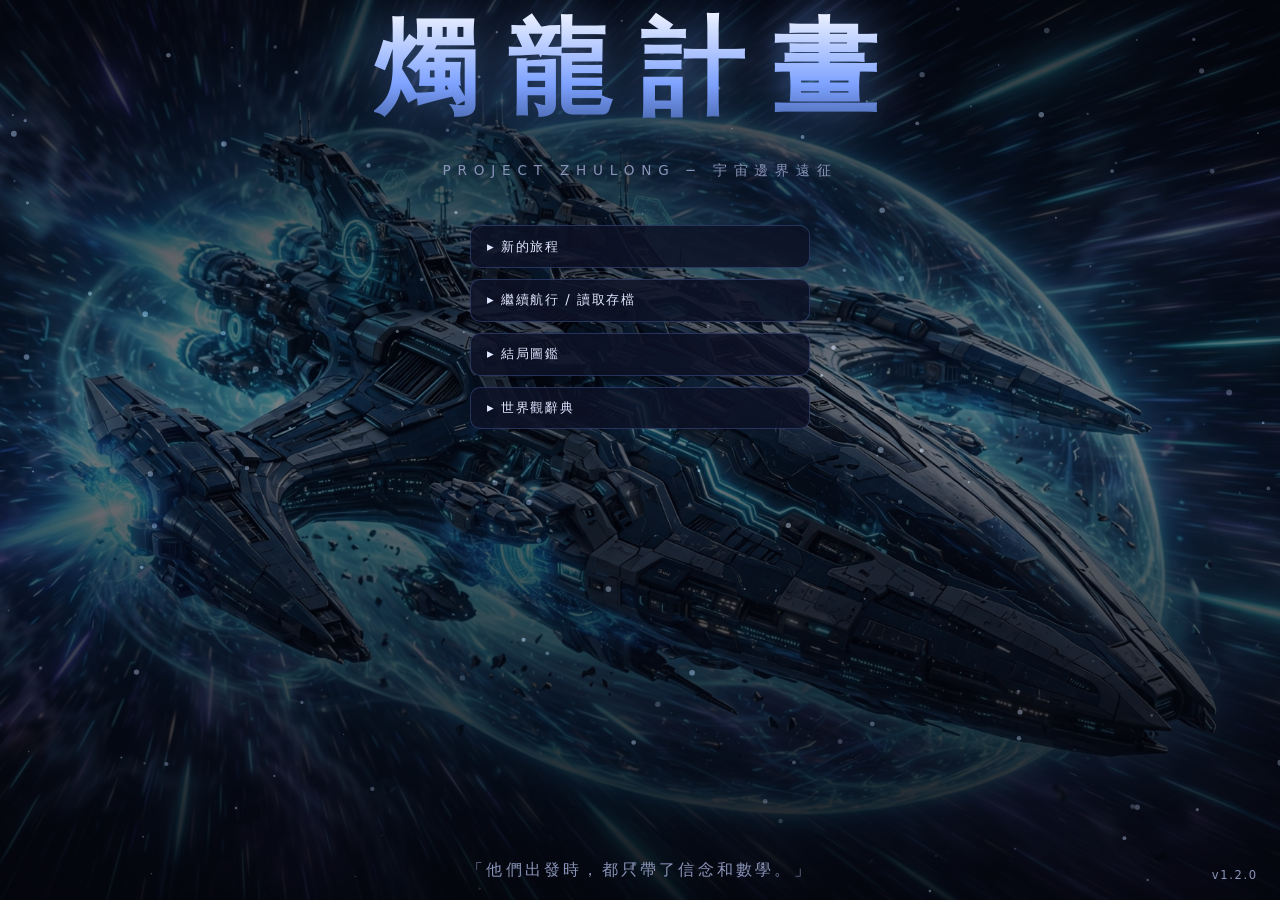
==== index.html @ b4ac4c1d "燭龍計畫 v1.2.0：純前端文字冒險遊戲首次公開發布 - 十章主線 150+ 節點、五背景創角（webp 頭像）、十結局、NG+ 輪迴 - 引擎/UI 分離架構，含無頭測試與真實點擊探測工具" ====
<!DOCTYPE html>
<html lang="zh-Hant" translate="no">
<head>
<meta charset="UTF-8">
<meta name="google" content="notranslate">
<meta name="viewport" content="width=device-width, initial-scale=1.0">
<title>燭龍計畫・宇宙邊界遠征</title>
<link rel="stylesheet" href="css/style.css">
<link rel="stylesheet" href="css/game_a.css">
<link rel="stylesheet" href="css/game_b.css">
</head>
<body>
<script>
window.addEventListener('error', function (e) {
  var t = document.getElementById('toast');
  if (t) { t.textContent = '系統錯誤：' + e.message; t.className = 'show'; setTimeout(function () { t.className = ''; }, 5000); }
});
</script>
<canvas id="stars"></canvas>

<section id="scr-title" class="screen">
  <div class="title-bg"></div>
  <div class="title-wrap">
    <h1 class="title-logo">燭龍計畫</h1>
    <p class="subtitle">PROJECT ZHULONG ─ 宇宙邊界遠征</p>
    <nav class="title-menu">
      <button id="btn-new" class="menu-btn">▸ 新的旅程</button>
      <button id="btn-continue" class="menu-btn">▸ 繼續航行 / 讀取存檔</button>
      <button id="btn-gallery" class="menu-btn">▸ 結局圖鑑</button>
      <button id="btn-lore" class="menu-btn">▸ 世界觀辭典</button>
    </nav>
    <p class="dim title-foot">「他們出發時，都只帶了信念和數學。」</p>
  </div>
  <span id="ver-tag" class="dim"></span>
</section>

<section id="scr-create" class="screen">
  <div class="create-wrap">
    <h2>乘員登錄</h2>
    <div class="create-grid">
      <div class="portrait-box"><div id="cv-portrait"></div></div>
      <div class="create-right">
        <div id="bg-list"></div>
        <div class="row">
          <span class="lbl">性別</span>
          <span id="g-toggle">
            <button data-g="m" class="on">男</button><button data-g="f">女</button>
          </span>
        </div>
        <div class="row">
          <span class="lbl">姓名</span>
          <input id="inp-name" maxlength="12" placeholder="">
        </div>
        <p id="perk-line" class="perk"></p>
        <p id="carry-note" class="perk gold" style="display:none">輪迴模式：等級、資源與道具將完整保留。</p>
        <div class="row btns">
          <button id="btn-back-title" class="ghost">返回</button>
          <button id="btn-start" class="primary">啟程</button>
        </div>
      </div>
    </div>
  </div>
</section>

<section id="scr-game" class="screen">
  <header id="hud">
    <div class="hud-left">
      <span id="hud-ch"></span>
      <span id="hud-loc" class="dim"></span>
      <span id="travel-tag" class="tag on" style="display:none">航行中…</span>
    </div>
    <div class="hud-mid">
      <div class="res"><label>燃料</label><div class="bar"><i id="bar-fuel"></i></div></div>
      <div class="res"><label>船體</label><div class="bar"><i id="bar-hull"></i></div></div>
      <div class="res"><label>士氣</label><div class="bar"><i id="bar-morale"></i></div></div>
      <div class="xp"><label id="hud-lv"></label><div class="bar xp"><i id="hud-xpbar"></i></div></div>
    </div>
    <div class="hud-right">
      <span id="hud-time" class="dim"></span>
      <span id="hud-ng"></span>
    </div>
  </header>
  <main id="stage">
    <aside id="side-col">
      <div id="side-portrait"></div>
      <button id="fab-status">狀態</button>
      <button id="fab-inv">行囊</button>
      <button id="fab-log">日誌</button>
      <button id="fab-map">星圖</button>
      <button id="fab-save">存檔</button>
      <button id="fab-lore">辭典</button>
    </aside>
    <div id="text-panel">
      <div id="speaker"></div>
      <div id="story-text"></div>
      <div id="choices"></div>
    </div>
  </main>
</section>

<div id="overlay" hidden><div id="panel-card"></div></div>
<div id="toast"></div>

<script src="js/core.js"></script>
<script src="js/data/lore.js"></script>
<script src="js/data/characters.js"></script>
<script src="js/portrait.js"></script>
<script src="js/data/items.js"></script>
<script src="js/data/phenomena.js"></script>
<script src="js/data/planets.js"></script>
<script src="js/data/endings.js"></script>
<script src="js/data/story/s0.js"></script>
<script src="js/data/story/s1.js"></script>
<script src="js/data/story/s2.js"></script>
<script src="js/data/story/s3.js"></script>
<script src="js/data/story/s4.js"></script>
<script src="js/data/story/s5.js"></script>
<script src="js/data/story/s6.js"></script>
<script src="js/data/story/s7.js"></script>
<script src="js/data/story/s7b.js"></script>
<script src="js/data/story/s8.js"></script>
<script src="js/engine_a.js"></script>
<script src="js/engine_b.js"></script>
<script src="js/engine_c.js"></script>
<script src="js/save.js"></script>
<script src="js/ui_a.js"></script>
<script src="js/ui_b.js"></script>
<script src="js/ui_c.js"></script>
<script src="js/main.js"></script>
</body>
</html>
---- css/style.css ----
:root {
  --bg: #04050d;
  --panel: rgba(13, 18, 38, 0.86);
  --line: rgba(120, 150, 255, 0.25);
  --txt: #dfe6ff;
  --dim: #8a93b8;
  --gold: #ffc857;
  --accent: #6ea8ff;
  --good: #5fd068;
}
* { margin: 0; padding: 0; box-sizing: border-box; }
html, body { height: 100%; }
body {
  background: var(--bg);
  color: var(--txt);
  font-family: "Noto Sans TC", "PingFang TC", "Microsoft JhengHei", system-ui, sans-serif;
  overflow: hidden;
}
#stars { position: fixed; inset: 0; z-index: 0; }
.dim { color: var(--dim); }
button { font-family: inherit; cursor: pointer; }

.screen { display: none; position: fixed; inset: 0; z-index: 2; }
.screen.active { display: block; animation: fadeIn .5s ease both; }
@keyframes fadeIn { from { opacity: 0; } to { opacity: 1; } }

.title-wrap { height: 100%; display: flex; flex-direction: column; align-items: center; justify-content: center; gap: 1.4rem; text-align: center; position: relative; z-index: 1; }
.title-bg {
  position: absolute; inset: 0; z-index: 0;
  background: url("../picture/spaceship.webp") center 40% / cover no-repeat;
  opacity: .55; filter: saturate(.85);
}
.title-bg::after {
  content: ''; position: absolute; inset: 0;
  background: linear-gradient(180deg, rgba(4,5,13,.66) 0%, rgba(4,5,13,.12) 45%, rgba(4,5,13,.85) 100%);
}
.title-logo {
  font-size: clamp(3rem, 9vw, 6.5rem); letter-spacing: .28em; font-weight: 700;
  background: linear-gradient(180deg, #fff, #7ea2ff 60%, #35508f);
  -webkit-background-clip: text; background-clip: text; color: transparent;
  filter: drop-shadow(0 0 24px rgba(110, 168, 255, .45));
  animation: logoFloat 6s ease-in-out infinite;
}
@keyframes logoFloat { 0%, 100% { transform: translateY(0); } 50% { transform: translateY(-8px); } }
.subtitle { letter-spacing: .5em; color: var(--dim); font-size: .85rem; }
.title-menu { display: flex; flex-direction: column; gap: .7rem; margin-top: 1.4rem; width: min(340px, 84vw); }
.menu-btn {
  padding: .85em 1.2em; text-align: left; letter-spacing: .12em;
  background: var(--panel); color: var(--txt); border: 1px solid var(--line); border-radius: 10px;
  transition: all .22s;
}
.menu-btn:hover { border-color: var(--accent); box-shadow: 0 0 18px rgba(110,168,255,.3) inset; transform: translateX(6px); }
.title-foot { margin-top: auto; padding-bottom: 1.2rem; letter-spacing: .2em; }
#ver-tag { position: absolute; right: 1.4rem; bottom: 1.1rem; font-size: .72rem; letter-spacing: .14em; }

.create-wrap { height: 100%; overflow-y: auto; padding: 3vh min(6vw, 70px); }
.create-wrap h2 { letter-spacing: .3em; margin-bottom: 1.2rem; color: #cfe0ff; text-shadow: 0 0 16px rgba(110,168,255,.5); }
.create-grid { display: grid; grid-template-columns: 280px 1fr; gap: 2rem; align-items: start; max-width: 1080px; }
.portrait-box { position: sticky; top: 0; }
.portrait-box > div { animation: floatY 5s ease-in-out infinite; border-radius: 50%; overflow: hidden; box-shadow: 0 0 40px rgba(110,168,255,.25), 0 0 90px rgba(110,168,255,.12); }
@keyframes floatY { 0%,100% { transform: translateY(0);} 50% { transform: translateY(-10px);} }
.portrait-svg { width: 100%; height: auto; display: block; }
img.portrait-svg { aspect-ratio: 1 / 1; object-fit: cover; }
#bg-list { display: grid; grid-template-columns: repeat(auto-fill, minmax(190px, 1fr)); gap: .7rem; margin-bottom: 1rem; }
.bg-card { background: var(--panel); border: 1px solid var(--line); border-radius: 12px; padding: .8rem .9rem; cursor: pointer; transition: all .2s; opacity: .75; }
.bg-card:hover { opacity: 1; transform: translateY(-3px); }
.bg-card.sel { opacity: 1; border-color: var(--gold); box-shadow: 0 0 18px rgba(255,200,87,.25); }
.bg-card b { font-size: 1.05rem; }
.bg-card .meta { display: block; font-size: .75rem; color: var(--dim); margin: .15rem 0 .3rem; }
.bg-card p { font-size: .78rem; line-height: 1.5; color: #b9c3e8; }
.row { display: flex; align-items: center; gap: .8rem; margin: .8rem 0; }
.lbl { color: var(--dim); letter-spacing: .2em; }
#g-toggle button { background: transparent; color: var(--dim); border: 1px solid var(--line); padding: .4em 1.2em; border-radius: 999px; margin-right: .4rem; transition: all .2s; }
#g-toggle button.on { color: #04102a; background: var(--gold); border-color: var(--gold); font-weight: 600; }
#inp-name { background: rgba(255,255,255,.06); border: none; border-bottom: 2px solid var(--line); color: var(--txt); font-size: 1.1rem; padding: .35em .6em; width: min(260px, 60vw); letter-spacing: .1em; outline: none; }
#inp-name:focus { border-color: var(--accent); }
.perk { color: var(--good); font-size: .85rem; letter-spacing: .06em; }
.perk.gold { color: var(--gold); }
.btns { justify-content: flex-end; gap: 1rem; margin-top: 1.4rem; }
.primary { background: linear-gradient(135deg, #2c63e8, #6ea8ff); border: none; color: #fff; font-size: 1.05rem; letter-spacing: .35em; padding: .8em 2.2em .8em 2.55em; border-radius: 999px; box-shadow: 0 6px 24px rgba(44,99,232,.45); transition: all .25s; }
.primary:hover { transform: translateY(-2px); box-shadow: 0 10px 30px rgba(44,99,232,.6); }
.ghost { background: transparent; border: 1px solid var(--line); color: var(--dim); padding: .8em 1.6em; border-radius: 999px; letter-spacing: .2em; }
.ghost:hover { color: var(--txt); border-color: var(--accent); }

@media (max-width: 780px) {
  .create-grid { grid-template-columns: 1fr; }
  .portrait-box { width: 180px; margin: 0 auto; position: static; }
}
---- css/game_a.css ----
#hud { display: flex; align-items: center; gap: 1.2rem; padding: .6rem 1rem; background: linear-gradient(180deg, rgba(8,12,26,.95), rgba(8,12,26,.7)); border-bottom: 1px solid var(--line); backdrop-filter: blur(6px); font-size: .82rem; flex-wrap: wrap; }
.hud-left { display: flex; align-items: center; gap: .8rem; min-width: 220px; flex-wrap: wrap; }
#hud-ch { color: var(--gold); letter-spacing: .15em; font-weight: 600; }
.tag { border: 1px solid var(--line); border-radius: 999px; padding: .1em .7em; font-size: .72rem; color: var(--dim); }
.tag.on { color: #9fd8ff; border-color: rgba(159,216,255,.5); animation: pulse 2s infinite; }
@keyframes pulse { 0%,100% { opacity: 1;} 50% { opacity: .55;} }
.hud-mid { display: flex; gap: 1rem; flex: 1; flex-wrap: wrap; align-items: center; }
.res, .xp { display: flex; align-items: center; gap: .4rem; }
.res label, .xp label { color: var(--dim); font-size: .72rem; }
.bar { width: 74px; height: 7px; background: rgba(255,255,255,.09); border-radius: 99px; overflow: hidden; }
.bar i { display: block; height: 100%; width: 50%; background: linear-gradient(90deg,#37d3c0,#5fa8ff); transition: width .5s; border-radius: 99px; }
.bar i.low { background: linear-gradient(90deg,#ff6b6b,#ffa26b); }
.bar.xp { width: 110px; }
.bar.xp i { background: linear-gradient(90deg,#ffc857,#ffe08a); }
.hud-right { display: flex; align-items: center; gap: .8rem; margin-left: auto; }
#hud-ng { color: var(--gold); letter-spacing: .2em; }

#stage { display: grid; grid-template-columns: 150px 1fr; gap: 0; height: calc(100% - 52px); max-width: 1200px; margin: 0 auto; padding: 1.2rem; }
#side-col { display: flex; flex-direction: column; gap: .5rem; padding-right: 1rem; }
#side-portrait { width: 130px; border-radius: 50%; overflow: hidden; border: 2px solid var(--line); box-shadow: 0 0 22px rgba(110,168,255,.3); animation: floatY 6s ease-in-out infinite; }
#side-col button { background: var(--panel); color: var(--txt); border: 1px solid var(--line); border-radius: 8px; padding: .45em 0; font-size: .8rem; letter-spacing: .25em; transition: all .2s; }
#side-col button:hover { border-color: var(--accent); box-shadow: 0 0 12px rgba(110,168,255,.35); transform: translateX(4px); }

#text-panel { background: var(--panel); border: 1px solid var(--line); border-radius: 16px; padding: 1.6rem 2rem; overflow-y: auto; min-height: 60vh; box-shadow: inset 0 0 60px rgba(30,50,110,.25); }
#speaker { color: var(--gold); letter-spacing: .18em; margin-bottom: .7rem; font-size: .92rem; text-shadow: 0 0 10px rgba(255,200,87,.4); }
#story-text { line-height: 2.05; font-size: 1.02rem; white-space: pre-wrap; cursor: pointer; text-shadow: 0 2px 8px rgba(0,0,0,.5); min-height: 5em; }
#choices { display: flex; flex-direction: column; gap: .6rem; margin-top: 1.4rem; }
.choice-btn { text-align: left; background: rgba(24,32,64,.75); color: var(--txt); border: 1px solid var(--line); border-radius: 12px; padding: .8em 1.1em; transition: all .2s; position: relative; animation: riseIn .45s ease both; display: flex; flex-direction: column; gap: .15rem; }
@keyframes riseIn { from { opacity: 0; transform: translateY(14px);} to { opacity: 1; transform: none;} }
.choice-btn:hover:not(.disabled) { border-color: var(--accent); background: rgba(40,56,110,.8); transform: translateX(8px); box-shadow: -4px 0 0 var(--accent), 0 0 18px rgba(110,168,255,.25); }
.choice-btn .t { letter-spacing: .04em; }
.choice-btn .sub { font-size: .75rem; color: var(--dim); }
.choice-btn .cost { position: absolute; right: 1em; top: .8em; font-size: .72rem; color: #ffb0a0; border: 1px dashed rgba(255,140,120,.4); padding: .05em .5em; border-radius: 99px; }
.choice-btn.disabled { opacity: .45; filter: grayscale(.6); cursor: not-allowed; }
.choice-btn.disabled .why { font-size: .72rem; color: #ff9c8a; }
.choice-btn.bonus { border-color: rgba(255,200,87,.65); background: linear-gradient(135deg, rgba(70,54,20,.55), rgba(24,32,64,.75)); }
.choice-btn.bonus:hover:not(.disabled) { border-color: var(--gold); box-shadow: -4px 0 0 var(--gold), 0 0 20px rgba(255,200,87,.3); }

@media (max-width: 780px) {
  #stage { grid-template-columns: 1fr; }
  #side-col { flex-direction: row; flex-wrap: wrap; align-items: center; padding-right: 0; }
  #side-portrait { width: 64px; }
}
---- css/game_b.css ----
[hidden] { display: none !important; }
#overlay { position: fixed; inset: 0; z-index: 50; background: rgba(3,5,12,.72); backdrop-filter: blur(5px); display: flex; align-items: center; justify-content: center; opacity: 0; transition: opacity .22s; pointer-events: none; }
#overlay.open { opacity: 1; pointer-events: auto; }
#overlay.open { opacity: 1; }
#panel-card { width: min(860px, 94vw); max-height: 88vh; overflow-y: auto; background: var(--panel); border: 1px solid var(--line); border-radius: 18px; padding: 1.4rem 1.7rem; box-shadow: 0 30px 80px rgba(0,0,0,.6); transform: translateY(16px); transition: transform .25s; }
#overlay.open #panel-card { transform: none; }
.panel-head { display: flex; justify-content: space-between; align-items: center; margin-bottom: 1rem; }
.panel-head h3 { letter-spacing: .25em; color: #cfe0ff; }
.panel-head .x { background: transparent; border: none; color: var(--dim); font-size: 1.2rem; }

.status-grid { display: grid; grid-template-columns: 150px 1fr; gap: 1.2rem; align-items: start; }
.status-grid dl { display: grid; grid-template-columns: auto 1fr; gap: .35rem 1rem; font-size: .92rem; }
.status-grid dt { color: var(--dim); }
.score-row { display: grid; grid-template-columns: 3.5em 1fr 2.4em; align-items: center; gap: .7rem; margin: .3rem 0; font-size: .85rem; }
.mini-bar { height: 6px; background: rgba(255,255,255,.08); border-radius: 99px; overflow: hidden; }
.mini-bar i { display: block; height: 100%; background: linear-gradient(90deg,#6ea8ff,#b07cff); border-radius: 99px; transition: width .4s; }
.tags { display: flex; flex-wrap: wrap; gap: .4rem; margin-top: .3rem; }
.items-grid { display: grid; grid-template-columns: repeat(auto-fill,minmax(240px,1fr)); gap: .8rem; }
.item-card { border: 1px solid var(--line); border-radius: 12px; padding: .8rem 1rem; background: rgba(20,27,54,.6); animation: riseIn .4s ease both; }
.item-card p { font-size: .8rem; color: #b9c3e8; margin: .4rem 0 .6rem; line-height: 1.6; }
.it-head { display: flex; align-items: center; gap: .5rem; }
.it-head .n { color: var(--gold); }
.it-head .type { margin-left: auto; font-size: .68rem; padding: .05em .6em; border-radius: 99px; border: 1px solid var(--line); color: var(--dim); }
.item-card button { background: transparent; border: 1px solid var(--good); color: var(--good); padding: .25em 1.1em; border-radius: 999px; transition: all .2s; }
.item-card button:hover { background: var(--good); color: #04220a; }

.journal .j-chap { margin: 1.1rem 0 .4rem; color: var(--gold); letter-spacing: .2em; border-left: 3px solid var(--gold); padding-left: .6em; }
.journal .j-entry { border-bottom: 1px dashed rgba(120,150,255,.15); padding: .5rem .2rem; }
.journal .j-text { font-size: .88rem; line-height: 1.8; color: #ccd6f6; }
.journal .j-taken { font-size: .78rem; color: #8fd3a0; margin-top: .25rem; }

.slot { display: flex; align-items: center; gap: .8rem; border: 1px solid var(--line); border-radius: 10px; padding: .6rem .9rem; margin-bottom: .5rem; flex-wrap: wrap; }
.slot-info { flex: 1; font-size: .84rem; min-width: 200px; }
.slot button { background: transparent; border: 1px solid var(--accent); color: var(--accent); padding: .3em 1em; border-radius: 8px; }
.slot button:hover { background: var(--accent); color: #04102a; }
.io-row { display: flex; gap: 1rem; margin-top: 1rem; }
.io-row button, .filebtn { background: transparent; border: 1px dashed var(--line); color: var(--dim); padding: .4em 1.2em; border-radius: 8px; font-size: .84rem; }
.filebtn input { display: none; }

.gal-grid { display: grid; grid-template-columns: repeat(auto-fill,minmax(220px,1fr)); gap: 1rem; }
.gal-card { border: 1px solid var(--line); border-radius: 14px; overflow: hidden; background: rgba(20,27,54,.6); transition: all .25s; }
.gal-card:hover { transform: translateY(-4px); box-shadow: 0 14px 34px rgba(0,0,0,.5); }
.gal-card svg { width: 100%; display: block; }
.gal-card.locked { filter: grayscale(1) brightness(.55); }
.gal-q { display: flex; align-items: center; justify-content: center; height: 137px; font-size: 3rem; color: var(--dim); }
.gal-name { padding: .5rem .8rem 0; letter-spacing: .15em; }
.gal-hint { padding: .2rem .8rem .8rem; font-size: .75rem; color: var(--dim); line-height: 1.6; }

.lore details { border-bottom: 1px dashed rgba(120,150,255,.15); padding: .5rem .2rem; }
.lore summary { cursor: pointer; letter-spacing: .1em; color: #9fd8ff; }
.lore p { font-size: .85rem; line-height: 1.9; color: #b9c3e8; padding: .4rem .2rem .2rem; }

#ending-screen { position: fixed; inset: 0; z-index: 90; background: rgba(2,3,9,.96); backdrop-filter: blur(8px); display: flex; flex-direction: column; align-items: center; justify-content: center; gap: 1rem; opacity: 0; transition: opacity .8s; overflow-y: auto; padding: 4vh 6vw; text-align: center; }
#ending-screen.show { opacity: 1; }
.end-art { width: min(520px, 90vw); border-radius: 16px; overflow: hidden; box-shadow: 0 0 60px rgba(110,168,255,.3); animation: endIn 1.2s ease both; }
.end-art svg { width: 100%; display: block; }
@keyframes endIn { from { opacity: 0; transform: scale(.92);} to { opacity: 1; transform: none;} }
.end-tag { letter-spacing: .5em; color: var(--gold); font-size: .8rem; margin-top: .6rem; }
.end-title { font-size: clamp(1.6rem, 4vw, 2.4rem); letter-spacing: .18em; text-shadow: 0 0 24px rgba(255,200,87,.35); }
.end-text p { max-width: 640px; line-height: 2.1; font-size: .98rem; margin-bottom: .8rem; color: #ccd6f6; }
.end-stats { font-size: .82rem; letter-spacing: .12em; }
.end-btns { display: flex; gap: 1rem; flex-wrap: wrap; justify-content: center; margin-top: .8rem; }
.end-btns button { background: var(--panel); border: 1px solid var(--line); color: var(--txt); padding: .7em 1.5em; border-radius: 999px; letter-spacing: .15em; transition: all .22s; }
.end-btns button:hover { border-color: var(--accent); box-shadow: 0 0 16px rgba(110,168,255,.35); transform: translateY(-2px); }
.end-btns #ngplus { border-color: var(--gold); color: var(--gold); }
.end-btns #ngplus:hover { box-shadow: 0 0 20px rgba(255,200,87,.4); }

#toast { position: fixed; left: 50%; bottom: -80px; transform: translateX(-50%); z-index: 99; background: var(--panel); border: 1px solid var(--line); border-radius: 999px; padding: .6em 1.6em; font-size: .9rem; transition: bottom .35s ease; pointer-events: none; max-width: 86vw; text-align: center; }
#toast.show { bottom: 28px; }
#toast.gold { border-color: var(--gold); color: var(--gold); box-shadow: 0 0 22px rgba(255,200,87,.35); }

@media (max-width: 700px) {
  .status-grid { grid-template-columns: 110px 1fr; }
}
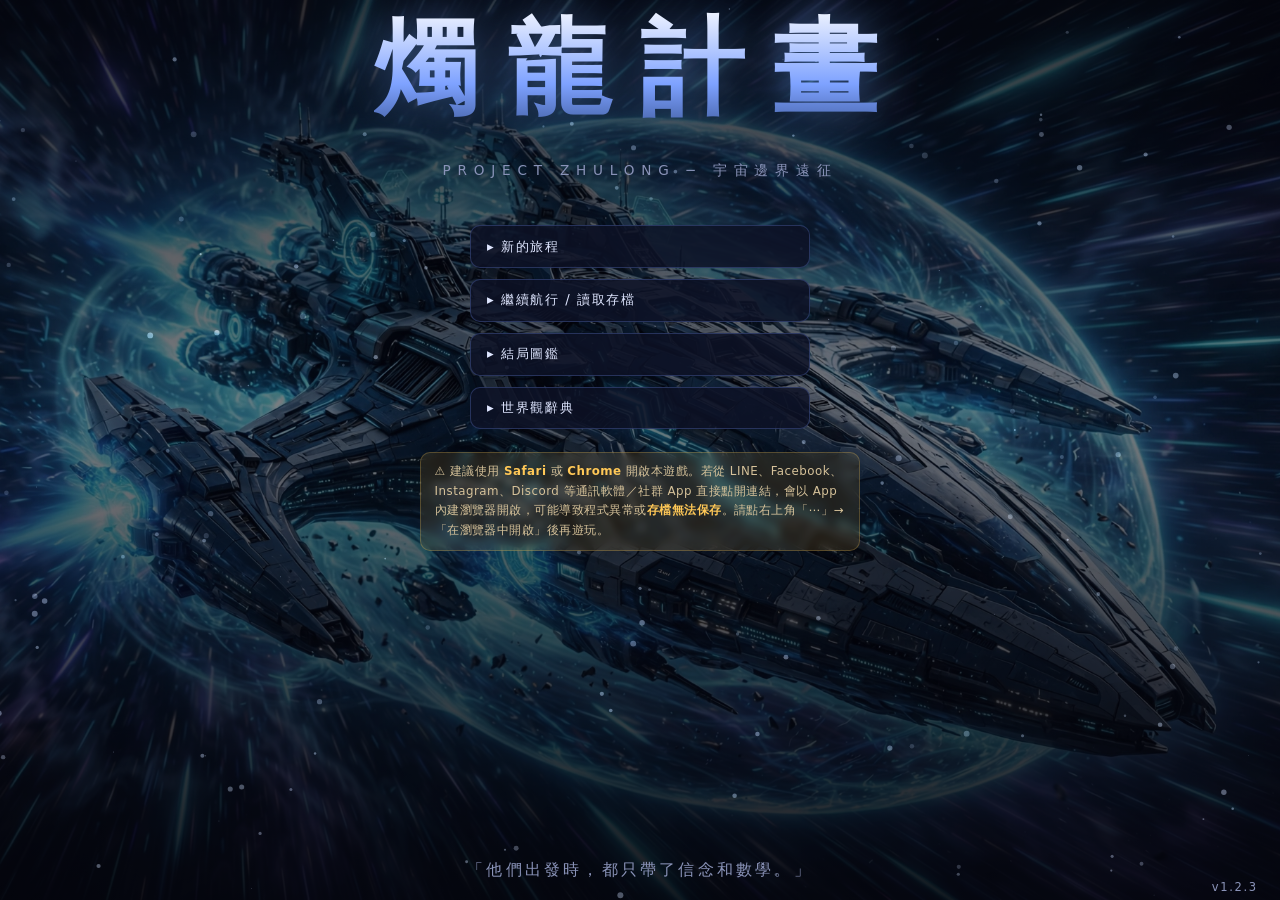
==== commit 46617392: "feat: 首頁新增瀏覽器警告（Safari/Chrome，提醒避免 App 內建瀏覽器導致存檔失效）；bump 1.2.3" ====
--- a/index.html
+++ b/index.html
@@ -29,6 +29,7 @@
       <button id="btn-gallery" class="menu-btn">▸ 結局圖鑑</button>
       <button id="btn-lore" class="menu-btn">▸ 世界觀辭典</button>
     </nav>
+    <p class="browser-hint">⚠ 建議使用 <b>Safari</b> 或 <b>Chrome</b> 開啟本遊戲。若從 LINE、Facebook、Instagram、Discord 等通訊軟體／社群 App 直接點開連結，會以 App 內建瀏覽器開啟，可能導致程式異常或<b>存檔無法保存</b>。請點右上角「⋯」→「在瀏覽器中開啟」後再遊玩。</p>
     <p class="dim title-foot">「他們出發時，都只帶了信念和數學。」</p>
   </div>
   <span id="ver-tag" class="dim"></span>
--- a/css/style.css
+++ b/css/style.css
@@ -50,8 +50,10 @@
   transition: all .22s;
 }
 .menu-btn:hover { border-color: var(--accent); box-shadow: 0 0 18px rgba(110,168,255,.3) inset; transform: translateX(6px); }
+.browser-hint { width: min(440px, 86vw); font-size: .74rem; line-height: 1.65; color: #d6c29a; background: rgba(255,200,87,.11); border: 1px solid rgba(255,200,87,.24); border-radius: 10px; padding: .6rem .85rem; letter-spacing: .04em; text-align: left; backdrop-filter: blur(4px); }
+.browser-hint b { color: var(--gold); font-weight: 700; }
 .title-foot { margin-top: auto; padding-bottom: 1.2rem; letter-spacing: .2em; }
-#ver-tag { position: absolute; right: 1.4rem; bottom: 1.1rem; font-size: .72rem; letter-spacing: .14em; }
+#ver-tag { position: absolute; right: 1.4rem; bottom: .35rem; font-size: .72rem; letter-spacing: .14em; }
 
 .create-wrap { height: 100%; overflow-y: auto; padding: 3vh min(6vw, 70px); }
 .create-wrap h2 { letter-spacing: .3em; margin-bottom: 1.2rem; color: #cfe0ff; text-shadow: 0 0 16px rgba(110,168,255,.5); }
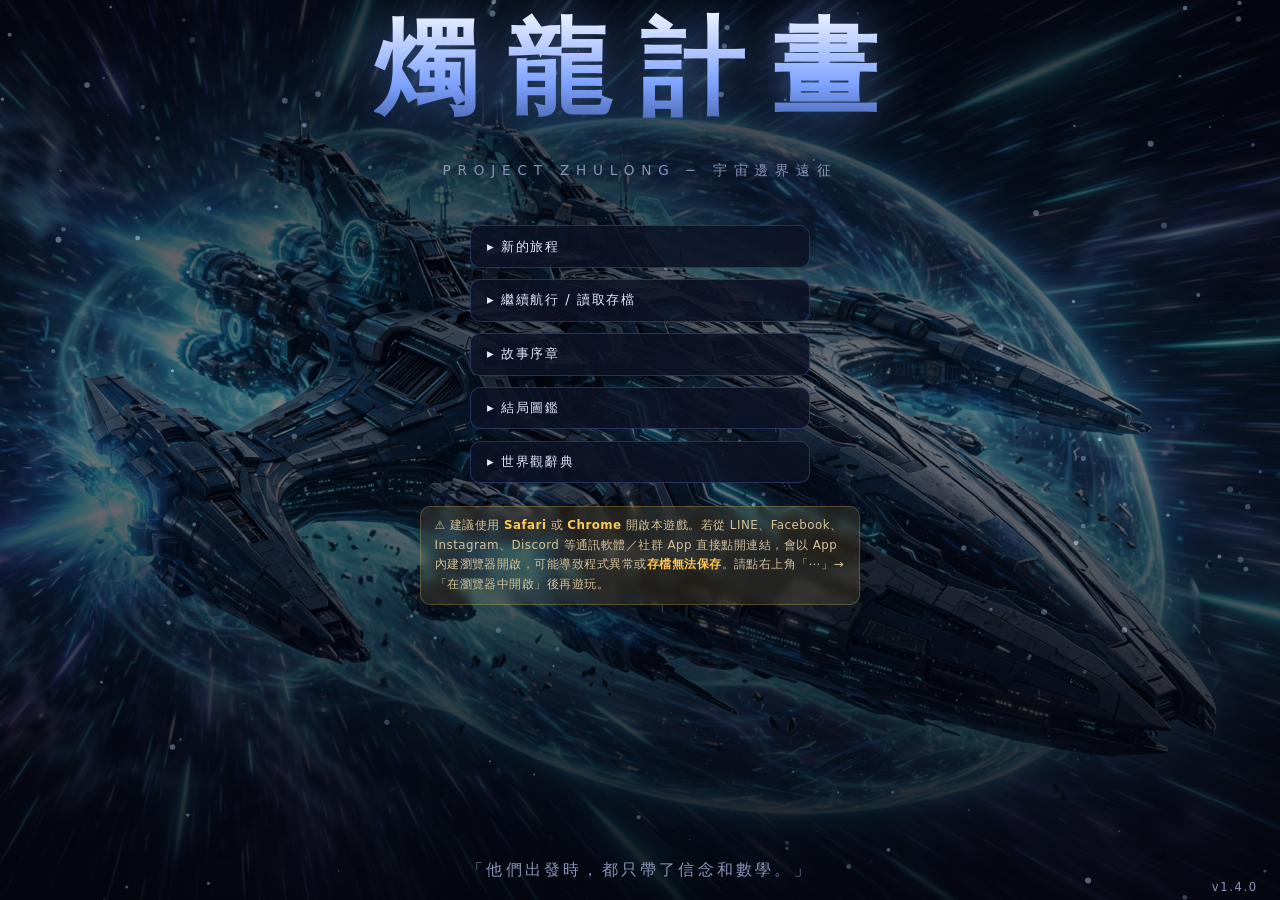
==== commit 25610496: "feat: 標題畫面新增「故事序章」前言（1.4.0） 新增 btn-intro 按鈕，沿用既有 panel 系統顯示世界觀與故事大綱前言， 並列出十個結局名稱供玩家收集參照。  Co-Authore" ====
--- a/index.html
+++ b/index.html
@@ -26,6 +26,7 @@
     <nav class="title-menu">
       <button id="btn-new" class="menu-btn">▸ 新的旅程</button>
       <button id="btn-continue" class="menu-btn">▸ 繼續航行 / 讀取存檔</button>
+      <button id="btn-intro" class="menu-btn">▸ 故事序章</button>
       <button id="btn-gallery" class="menu-btn">▸ 結局圖鑑</button>
       <button id="btn-lore" class="menu-btn">▸ 世界觀辭典</button>
     </nav>
--- a/css/game_b.css
+++ b/css/game_b.css
@@ -40,7 +40,7 @@
 .gal-grid { display: grid; grid-template-columns: repeat(auto-fill,minmax(220px,1fr)); gap: 1rem; }
 .gal-card { border: 1px solid var(--line); border-radius: 14px; overflow: hidden; background: rgba(20,27,54,.6); transition: all .25s; }
 .gal-card:hover { transform: translateY(-4px); box-shadow: 0 14px 34px rgba(0,0,0,.5); }
-.gal-card svg { width: 100%; display: block; }
+.gal-card svg, .gal-card img { width: 100%; display: block; }
 .gal-card.locked { filter: grayscale(1) brightness(.55); }
 .gal-q { display: flex; align-items: center; justify-content: center; height: 137px; font-size: 3rem; color: var(--dim); }
 .gal-name { padding: .5rem .8rem 0; letter-spacing: .15em; }
@@ -50,10 +50,12 @@
 .lore summary { cursor: pointer; letter-spacing: .1em; color: #9fd8ff; }
 .lore p { font-size: .85rem; line-height: 1.9; color: #b9c3e8; padding: .4rem .2rem .2rem; }
 
+.intro p { font-size: .85rem; line-height: 1.9; color: #ccd6f6; margin-bottom: .9rem; }
+
 #ending-screen { position: fixed; inset: 0; z-index: 90; background: rgba(2,3,9,.96); backdrop-filter: blur(8px); display: flex; flex-direction: column; align-items: center; justify-content: center; gap: 1rem; opacity: 0; transition: opacity .8s; overflow-y: auto; padding: 4vh 6vw; text-align: center; }
 #ending-screen.show { opacity: 1; }
 .end-art { width: min(520px, 90vw); border-radius: 16px; overflow: hidden; box-shadow: 0 0 60px rgba(110,168,255,.3); animation: endIn 1.2s ease both; }
-.end-art svg { width: 100%; display: block; }
+.end-art svg, .end-art img { width: 100%; display: block; }
 @keyframes endIn { from { opacity: 0; transform: scale(.92);} to { opacity: 1; transform: none;} }
 .end-tag { letter-spacing: .5em; color: var(--gold); font-size: .8rem; margin-top: .6rem; }
 .end-title { font-size: clamp(1.6rem, 4vw, 2.4rem); letter-spacing: .18em; text-shadow: 0 0 24px rgba(255,200,87,.35); }
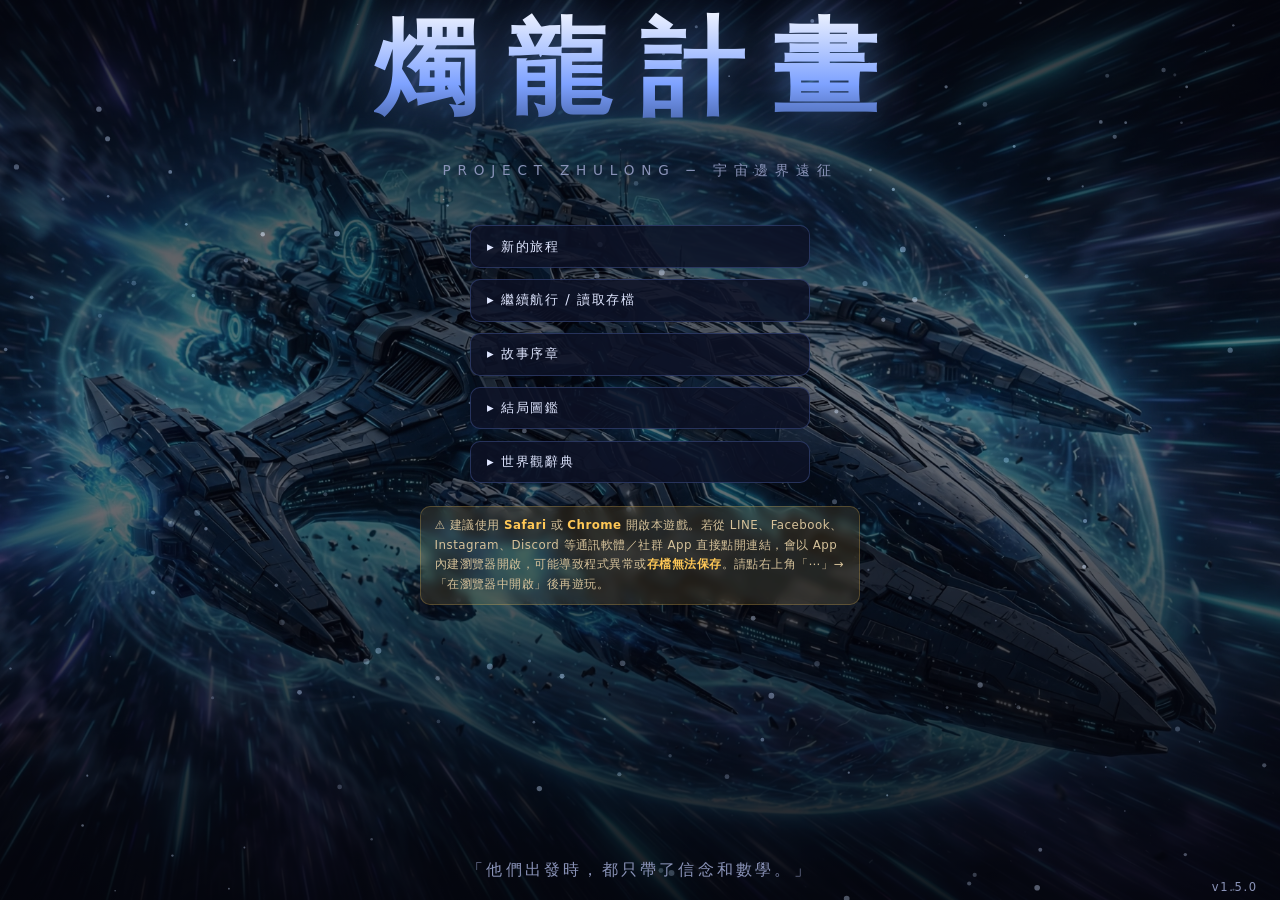
==== commit ccd4b5e9: "fix: 補「火種」結局測試覆蓋、死道具、打字加速開關（1.5.0） - test/engine_test.js：修正 friends／hope 策略關鍵字（原本互相打架，   hope 結局完全沒被" ====
--- a/index.html
+++ b/index.html
@@ -78,6 +78,7 @@
       <div class="xp"><label id="hud-lv"></label><div class="bar xp"><i id="hud-xpbar"></i></div></div>
     </div>
     <div class="hud-right">
+      <button id="btn-fast" class="tag">快轉</button>
       <span id="hud-time" class="dim"></span>
       <span id="hud-ng"></span>
     </div>
--- a/css/game_a.css
+++ b/css/game_a.css
@@ -3,6 +3,9 @@
 #hud-ch { color: var(--gold); letter-spacing: .15em; font-weight: 600; }
 .tag { border: 1px solid var(--line); border-radius: 999px; padding: .1em .7em; font-size: .72rem; color: var(--dim); }
 .tag.on { color: #9fd8ff; border-color: rgba(159,216,255,.5); animation: pulse 2s infinite; }
+button.tag { background: transparent; letter-spacing: .1em; transition: all .2s; }
+button.tag:hover { border-color: var(--accent); color: var(--txt); }
+button.tag.on { background: rgba(159,216,255,.14); }
 @keyframes pulse { 0%,100% { opacity: 1;} 50% { opacity: .55;} }
 .hud-mid { display: flex; gap: 1rem; flex: 1; flex-wrap: wrap; align-items: center; }
 .res, .xp { display: flex; align-items: center; gap: .4rem; }
